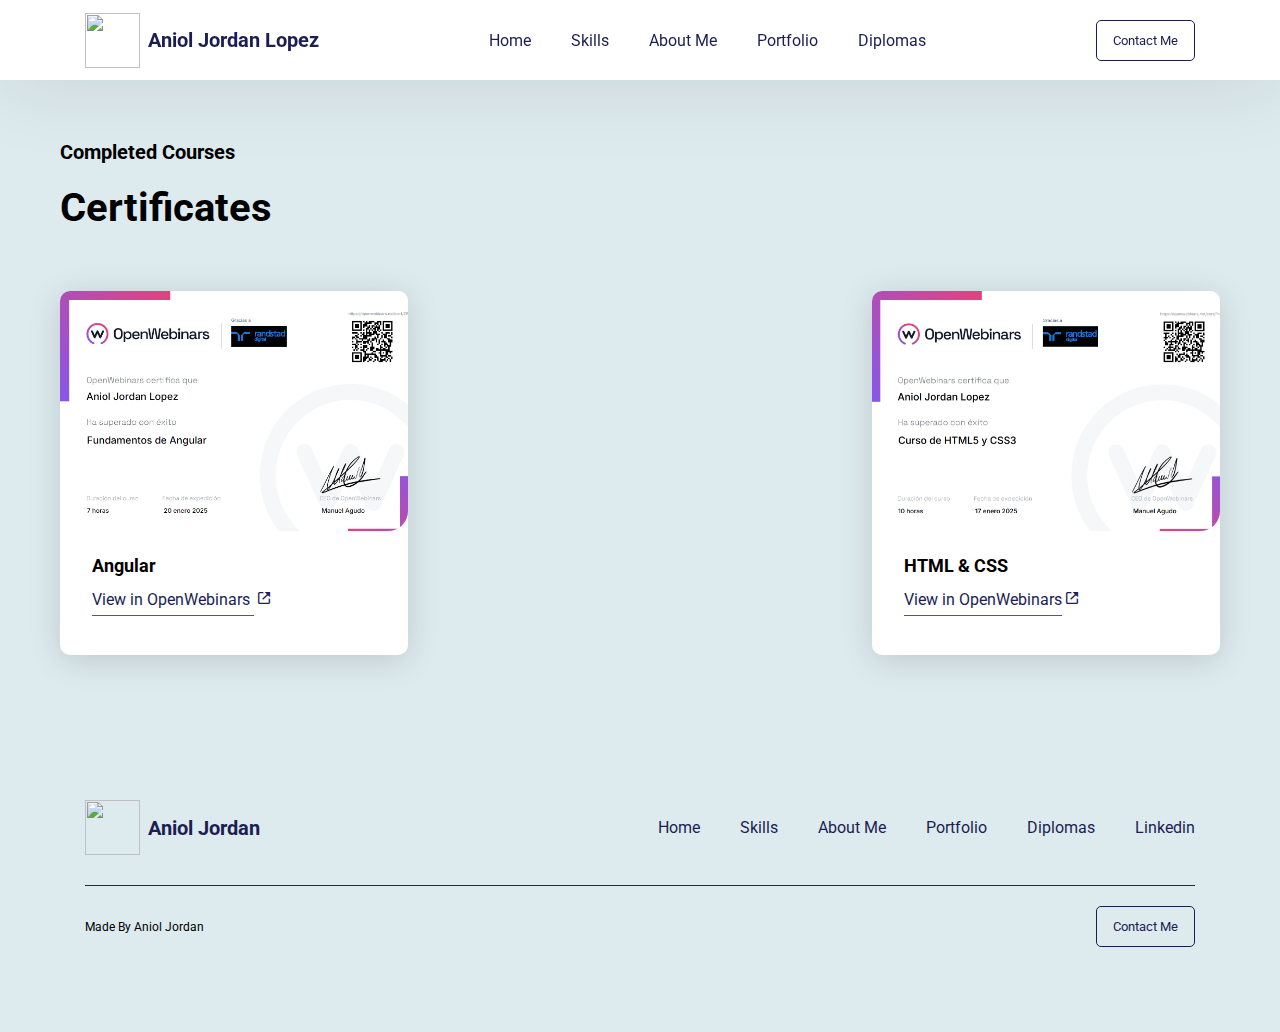
==== diplomas.html @ 914def7e "adding Diplomas" ====
<!DOCTYPE html>
<html lang="en">

<head>
    <meta charset="UTF-8">
    <meta name="viewport" content="width=device-width, initial-scale=1.0">
    <link href='https://unpkg.com/boxicons@2.1.4/css/boxicons.min.css' rel='stylesheet'>
    <link rel="stylesheet" href="diplomas.css">

    <title>Personal Portfolio | Aniol Jordan</title>
</head>

<body>

    <nav>
        <div class="logo">
            <img src="assets/logo.png">
            <a href="https://www.linkedin.com/in/aniol-jord%C3%A1n-l%C3%B3pez-35854123a/" target="_blank">Aniol Jordan
                Lopez</a>
        </div>
        <ul>
            <li><a href="index.html">Home</a></li>
            <li><a href="index.html">Skills</a></li>
            <li><a href="index.html">About Me</a></li>
            <li><a href="index.html">Portfolio</a></li>
            <li><a href="diplomas.html">Diplomas</a></li>
        </ul>
        <button onclick="copyEmail()">Contact Me</button>
        <div id="success-message">"Email copied to clipboard"</div>
        <button id="menuButton" onclick="openMenu()">
            <i class='bx bx-menu'></i>
        </button>
    </nav>

    <div class="portfolio" id="portfolio">
        <div class="header">
            <div class="info">
                <h5>Completed Courses</h5>
                <h3>Certificates</h3>
            </div>
        </div>

        <div class="portfo-items">
            <div class="item">
                <img src="assets/AngularCertificated.png">
                <div class="info">
                    <h4>Angular</h4>
                    <a href="https://openwebinars.net/cert/ZRC0">View in OpenWebinars <i
                            class='bx bx-link-external'></i></a>
                </div>
            </div>
            <div class="item">
                <img src="assets/HTMLCSSCertificate.png">
                <div class="info">
                    <h4>HTML & CSS</h4>
                    <a href="https://openwebinars.net/cert/PcQA">View in OpenWebinars<i
                            class='bx bx-link-external'></i></a>
                </div>
            </div>
        </div>

    </div>
    <footer>
        <div class="top">
            <div class="logo">
                <img src="assets/logo.png">
                <a>Aniol Jordan</a>
            </div>
            <ul>
                <li><a href="index.html">Home</a></li>
                <li><a href="index.html">Skills</a></li>
                <li><a href="index.html">About Me</a></li>
                <li><a href="index.html">Portfolio</a></li>
                <li><a href="diplomas.html">Diplomas</a></li>
                <li><a href="https://www.linkedin.com/in/aniol-jord%C3%A1n-l%C3%B3pez-35854123a/">Linkedin</a></li>
            </ul>
        </div>
        <div class="separator"></div>
        <div class="bottom">
            <p>
                Made By Aniol Jordan
            </p>
            <button onclick="copyEmail()">Contact Me</button>
        </div>
    </footer>

    <script src="script.js"></script>
</body>

</html>
---- diplomas.css ----
@import url('https://fonts.googleapis.com/css2?family=Roboto:wght@300;400;500;700&display=swap');

html {
    scroll-behavior: smooth;
}

* {
    margin: 0;
    padding: 0;
    box-sizing: border-box;
    font-family: 'Roboto', sans-serif;
}

a {
    text-decoration: none;
    color: #1c1e53;
    transition: color 0.3s ease;
}

a:hover {
    color: #5e3bee !important;
}

h5 {
    font-size: 20px;
}

li {
    list-style: none;
}

nav {
    background-color: #fff;
    position: sticky;
    top: 0;
    padding: 0 85px;
    display: flex;
    align-items: center;
    justify-content: space-between;
    height: 80px;
    box-shadow: 0 5px 80px rgba(0, 0, 0, 0.1);
}

nav .logo,
footer .logo {
    display: flex;
    align-items: center;
}

nav .logo a,
footer .logo a {
    margin-left: 8px;
    font-weight: bold;
    font-size: 20px;
}

nav .logo img,
footer .logo img {
    width: 55px;
    height: 55px;
}

nav ul,
footer .top ul {
    display: flex;
    gap: 40px;
}

nav button {
    color: #1c1e53;
    background-color: transparent;
    padding: 12px 16px;
    border-radius: 5px;
    border: 1px solid #1c1e53;
    cursor: pointer;
    transition: all 0.3s ease;
}

nav button:hover {
    background-color: #5e3bee;
    border-color: #5e3bee;
    color: #fff;
}

nav button#menuButton {
    display: none;
    align-items: center;
    justify-content: center;
    font-size: 24px;
    padding: 7px;
}

.main {
    background-color: #deebee;
    padding: 90px 85px;
    display: flex;
    align-items: center;
    justify-content: space-between;
    gap: 40px;
}

.main .left {
    display: flex;
    flex-direction: column;
    align-items: start;
}

.main .left h3 {
    margin-top: 10px;
    font-weight: bold;
    font-size: 46px;
}

.main .left h3 span {
    color: #5e3bee;
}

.main .left p {
    color: #1c1e53;
    font-size: 22px;
    margin-top: 20px;
}

.main .left button {
    margin-top: 40px;
    color: #fff;
    cursor: pointer;
    background-color: #5e3bee;
    padding: 14px 24px;
    border: 1px solid transparent;
    border-radius: 5px;
}

.main .right img {
    width: 500px;
}

.skills {
    padding: 85px 0;
}

.skills h3,
.about .right h3,
.portfolio .header h3,
.feedback h3 {
    font-size: 40px;
    margin-top: 20px;
}

.skills .skill-items {
    display: flex;
    margin-top: 70px;
    gap: 30px;
}

.skills .skill-items .item {
    background-color: #deebee;
    width: 25%;
    border-radius: 10px;
    padding: 32px;
    border-bottom: 4px solid transparent;
    cursor: pointer;
    transition: all 0.3s ease;
}

.skills .skill-items .item:hover {
    border-color: #5e3bee;
}

.skills .skill-items .item .icon {
    display: flex;
    align-items: center;
    justify-content: center;
    background-color: #fff;
    width: 46px;
    height: 46px;
    border-radius: 10px;
    margin-bottom: 22px;
    box-shadow: 0 0 16px rgba(0, 0, 0, 0.1);
}

.skills .skill-items .item .icon i {
    font-size: 26px;
    color: #006b6a;
}

.skills .skill-items .item h4,
.portfolio .portfo-items .item .info h4 {
    font-size: 18px;
}

.skills .skill-items .item p {
    margin-top: 20px;
    font-size: 14px;
    line-height: 22px;
    color: #1c1e53;
}

.about {
    padding: 60px;
    display: flex;
    align-items: center;
    gap: 60px;
}

.about .left {
    background-color: #deebee;
    border-radius: 10px 10px 0 0;
}

.about .left img {
    width: 440px;
}

.about .right p {
    font-size: 16px;
    margin-top: 30px;
}

.portfolio {
    background-color: #deebee;
    padding: 60px;
}

.portfolio .header {
    display: flex;
    align-items: center;
    justify-content: space-between;
    margin-bottom: 60px;
}

.portfolio .header button {
    background-color: #ff0000;
    padding: 10px 20px;
    color: #fff;
    display: flex;
    align-items: center;
    cursor: pointer;
    gap: 8px;
    border: none;
    border-radius: 10px;
}

.portfolio .header button i {
    font-size: 26px;
}

.portfolio .portfo-items {
    display: flex;
    align-items: center;
    justify-content: space-between;
}

.portfolio .portfo-items .item {
    width: 30%;
    background-color: #fff;
    border-radius: 10px;
    border-bottom: 4px solid transparent;
    cursor: pointer;
    box-shadow: 0 5px 32px rgba(0, 0, 0, 0.15);
    transition: all 0.3s ease;
}

.portfolio .portfo-items .item:hover {
    border-color: #5e3bee;
}

.portfolio .portfo-items .item img {
    width: 100%;
    height: 240px;
    object-fit: cover;
    object-position: top;
    border-radius: 10px 10px 20px 20px;
}

.portfolio .portfo-items .item .info {
    display: flex;
    flex-direction: column;
    gap: 14px;
    padding: 20px 32px 42px;
}

.portfolio .portfo-items .item .info p {
    font-size: 13px;
}

.portfolio .portfo-items .item .info a {
    text-decoration: underline;
    text-underline-offset: 10px;
    text-decoration-color: #5e3bee;
}

.portfolio .portfo-items .item .info a i {
    margin-left: 2px;
    font-size: 16px;
}

.feedback {
    padding: 85px;
}

.feedback .customers {
    margin-top: 50px;
    display: flex;
    gap: 40px;
}

.feedback .customers .item {
    display: flex;
    flex-direction: column;
    gap: 20px;
    border: 2px solid #006b6a;
    border-radius: 10px;
    padding: 30px;
    cursor: pointer;
    transition: all 0.3s ease;
}

.feedback .customers .item .rating {
    color: #006b6a;
    font-size: 22px;
}

.feedback .customers .item:hover {
    border-color: #5e3bee;
}

.feedback .customers .item p {
    line-height: 22px;
    font-size: 14px;
}

.feedback .customers .item .user {
    display: flex;
    align-items: center;
    gap: 10px;
}

.feedback .customers .item .user img {
    width: 40px;
    height: 40px;
    object-fit: cover;
    border-radius: 50%;
}

.feedback .customers .item .user h5 {
    font-size: 13px;
    font-weight: 500;
    margin-bottom: 3px;
}

.feedback .customers .item .user p {
    font-size: 12px;
}

footer {
    background-color: #deebee;
    padding: 85px;
    display: flex;
    flex-direction: column;
}

footer .top,
footer .bottom {
    display: flex;
    align-items: center;
    justify-content: space-between;
}

footer .top .social-links {
    display: flex;
    align-items: center;
    gap: 10px;
    font-size: 22px;
}

footer .separator {
    width: 100%;
    height: 1px;
    background-color: #282938;
    margin: 30px 0 20px;
}

footer .bottom p {
    font-size: 12px;
}

footer .bottom .links a {
    font-size: 12px;
    margin-left: 14px;
}

@media screen and (max-width: 1200px) {

    .main .left h5 {
        font-size: 18px;
    }

    .main .left h3 {
        font-size: 36px;
    }

    .main .left p {
        font-size: 18px;
    }

    .main .right img {
        width: 380px;
    }

    .skills .skill-items {
        gap: 10px;
        justify-content: space-between;
        flex-wrap: wrap;
    }

    .skills .skill-items .item {
        width: 49%;
    }

    .about .left img {
        width: 370px;
    }

    .skills h3,
    .about .right h3,
    .portfolio .header h3,
    .feedback h3 {
        font-size: 32px;
    }

    .about .right p {
        font-size: 15px;
    }

    .feedback .customers .item .rating {
        font-size: 20px;
    }

    .feedback .customers .item p {
        font-size: 13px;
    }

    footer .top ul {
        gap: 20px;
    }

}

@media screen and (max-width: 992px) {

    nav button {
        display: none;
    }

    nav ul {
        gap: 20px;
    }

    nav ul li a {
        font-size: 15px;
    }

    .main {
        flex-direction: column;
    }

    .about {
        flex-direction: column;
        justify-content: center;
    }

    .portfolio .portfo-items {
        gap: 22px;
        flex-wrap: wrap;
        justify-content: center;
    }

    .portfolio .portfo-items .item {
        width: 48%;
    }

    .feedback .customers {
        gap: 14px;
        flex-wrap: wrap;
        justify-content: center;
    }

    .feedback .customers .item {
        width: 48%;
    }

    footer .top ul {
        display: none;
    }

}

@media screen and (max-width: 768px) {

    nav {
        justify-content: space-between;
        padding: 0 42px;
    }

    nav ul {
        display: none;
    }

    nav.open .logo {
        display: none;
    }

    nav.open ul {
        display: flex;
    }

    nav button#menuButton {
        display: flex;
    }

    .main {
        padding: 42px;
    }

    .skills {
        padding: 85px 42px 0;
    }

    .skills .skill-items {
        gap: 8px;
    }

    .about {
        padding: 85px 42px;
    }

    .portfolio {
        padding: 60px 42px;
    }

    .portfolio .portfo-items {
        gap: 18px;
    }

    .feedback {
        padding: 85px 42px;
    }

    footer {
        padding: 85px 42px;
    }

    footer .bottom {
        flex-direction: column-reverse;
        gap: 14px;
    }

}

@media screen and (max-width: 576px) {

    nav ul li a {
        font-size: 13px;
    }

    nav .logo a {
        font-size: 18px;
    }

    .main .left h3 {
        font-size: 32px;
    }

    .main .left p {
        font-size: 16px;
    }

    .main .left button {
        width: 100%;
    }

    .skills .skill-items .item {
        width: 100%;
    }

    .portfolio .header button {
        font-size: 12px;
        padding: 8px 14px;
    }

    .portfolio .portfo-items .item {
        width: 80%;
    }

    .feedback .customers .item {
        width: 100%;
    }

}

#success-message {
    display: none;
    background-color: #4CAF50;
    color: white;
    padding: 15px 30px;
    border-radius: 10px;
    position: fixed;
    bottom: 20px;
    left: 50%;
    transform: translateX(-50%);
    box-shadow: 0 4px 6px rgba(0, 0, 0, 0.1);
    font-size: 18px;
    font-weight: bold;
    z-index: 1000;
}

/* Animación para el mensaje */
@keyframes fadeIn {
    from {
        opacity: 0;
        bottom: 0;
    }

    to {
        opacity: 1;
        bottom: 20px;
    }
}

footer button {
    color: #1c1e53;
    background-color: transparent;
    padding: 12px 16px;
    border-radius: 5px;
    border: 1px solid #1c1e53;
    cursor: pointer;
    transition: all 0.3s ease;
}

footer button:hover {
    background-color: #5e3bee;
    border-color: #5e3bee;
    color: #fff;
}

footer button#menuButton {
    display: none;
    align-items: center;
    justify-content: center;
    font-size: 24px;
    padding: 7px;
}
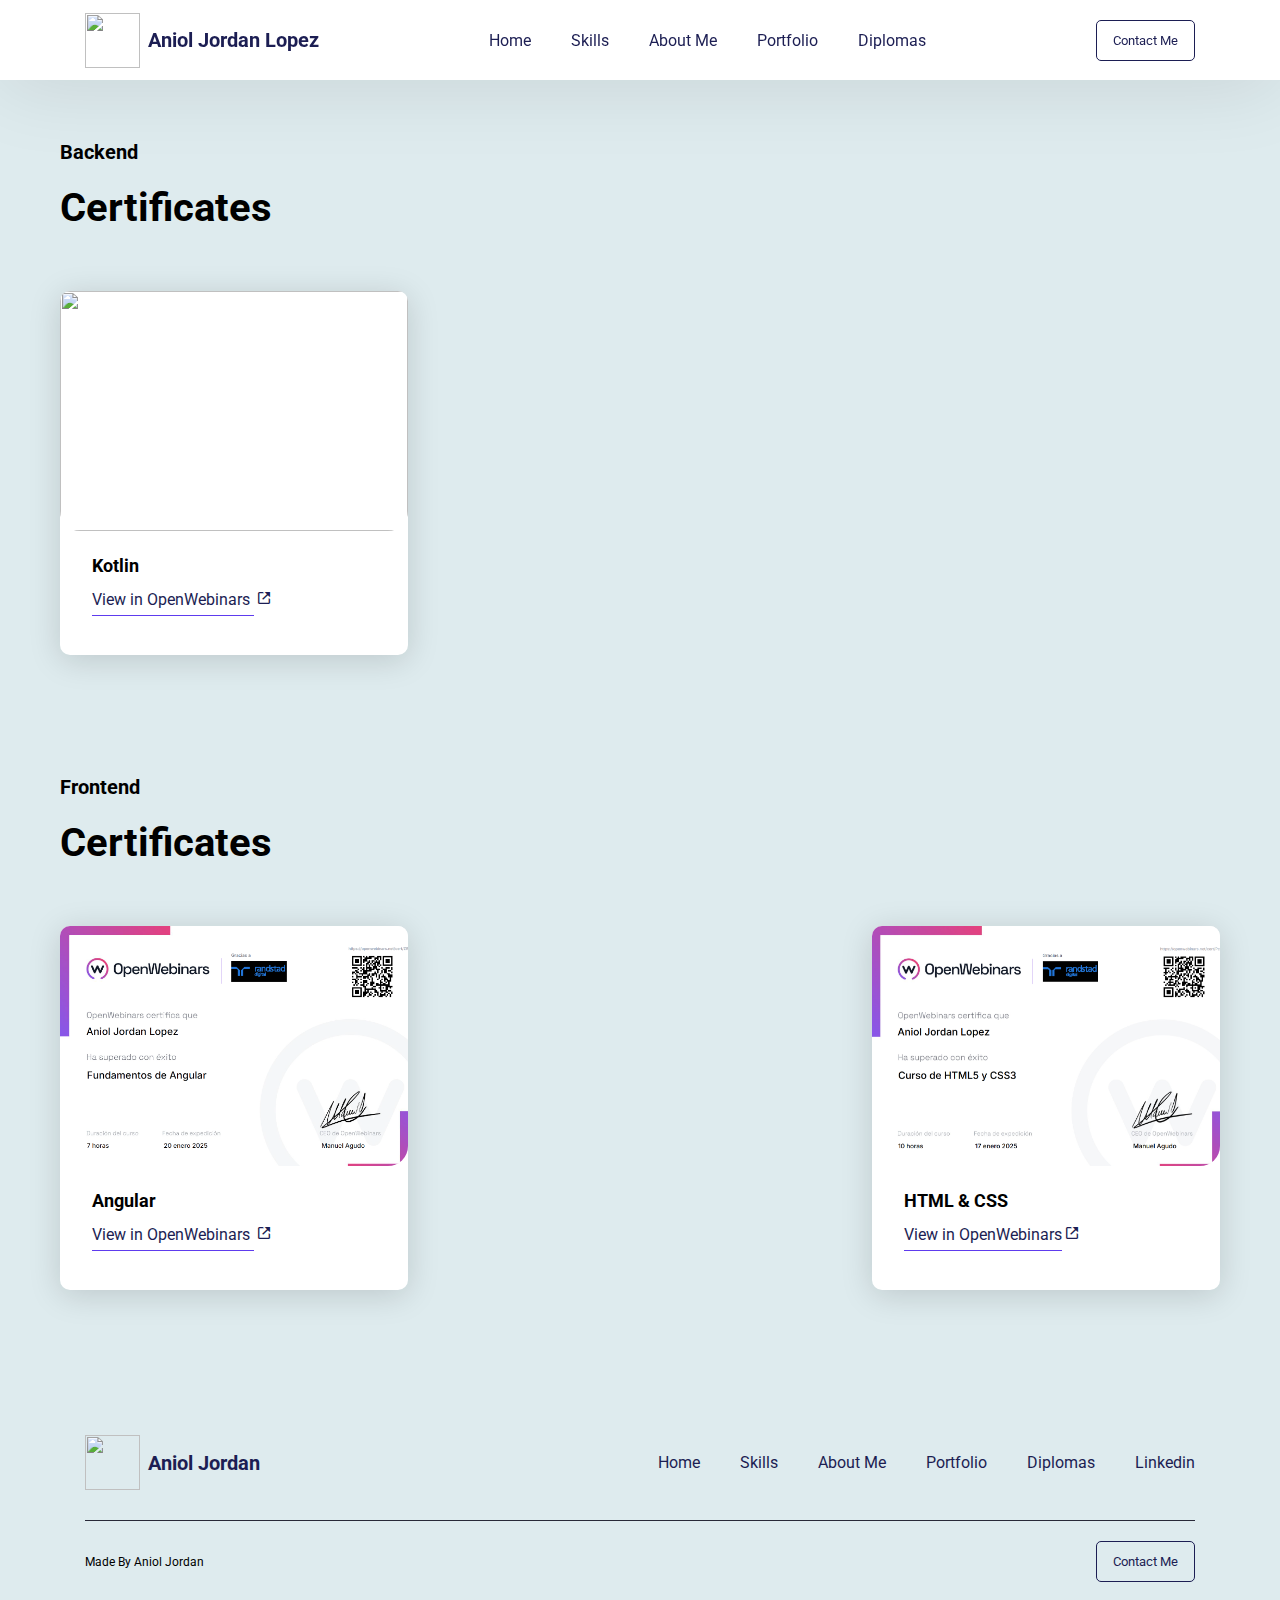
==== commit 221452ca: "update" ====
--- a/diplomas.html
+++ b/diplomas.html
@@ -35,7 +35,28 @@
     <div class="portfolio" id="portfolio">
         <div class="header">
             <div class="info">
-                <h5>Completed Courses</h5>
+                <h5>Backend</h5>
+                <h3>Certificates</h3>
+            </div>
+        </div>
+
+        <div class="portfo-items">
+            <div class="item">
+                <img src="assets/KotlinCertificated.PNG">
+                <div class="info">
+                    <h4>Kotlin</h4>
+                    <a href="https://openwebinars.net/cert/Kr4G">View in OpenWebinars <i
+                            class='bx bx-link-external'></i></a>
+                </div>
+            </div>
+        </div>
+
+    </div>
+
+    <div class="portfolio" id="portfolio">
+        <div class="header">
+            <div class="info">
+                <h5>Frontend</h5>
                 <h3>Certificates</h3>
             </div>
         </div>
